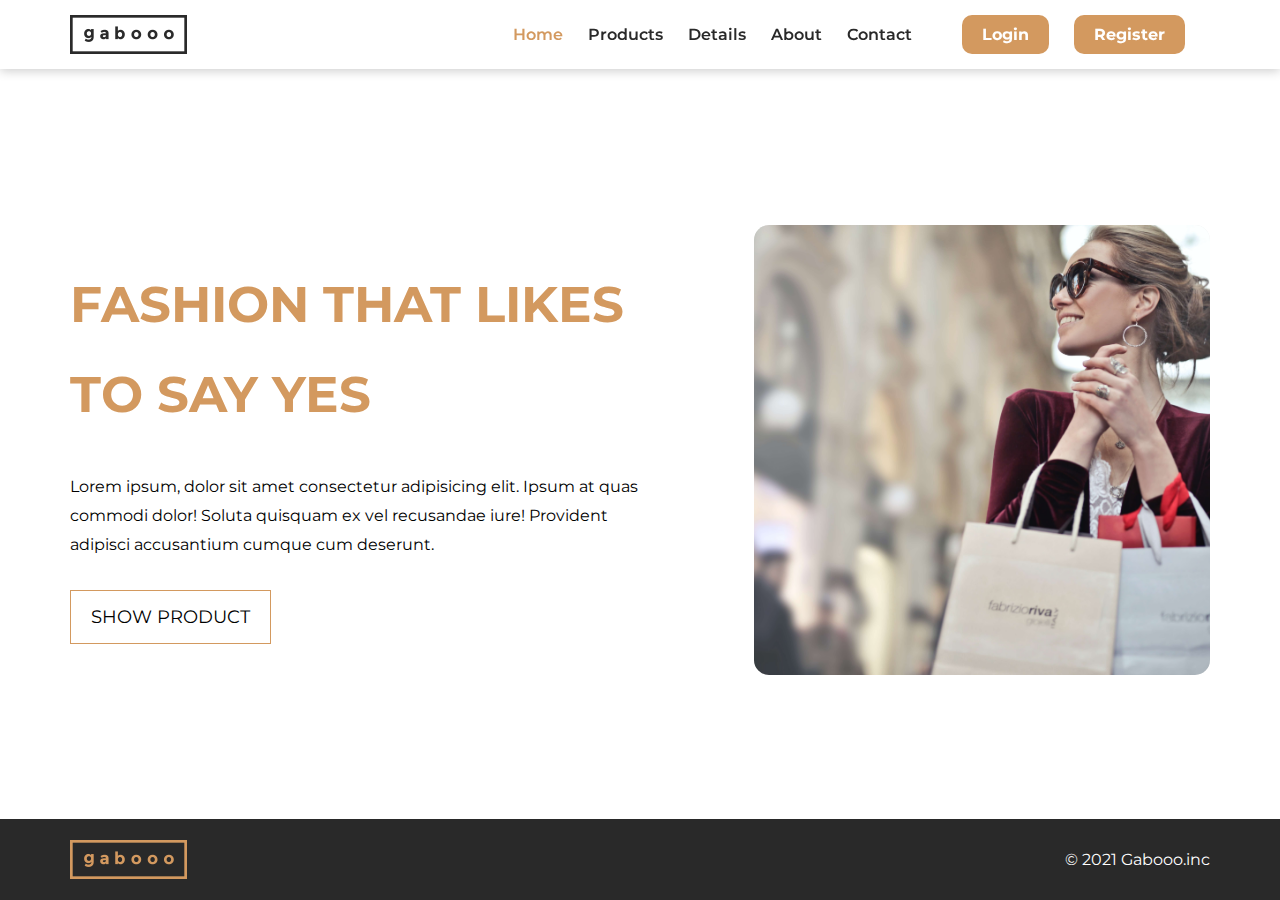
==== index.html @ 7522a524 "Add files via upload" ====
<!DOCTYPE html>
<html lang="en">

<head>
    <meta charset="UTF-8">
    <meta http-equiv="X-UA-Compatible" content="IE=edge">
    <meta name="viewport" content="width=device-width, initial-scale=1.0">
    <link rel="preconnect" href="https://fonts.googleapis.com">
    <link rel="preconnect" href="https://fonts.gstatic.com" crossorigin>
    <link rel="stylesheet" href="https://use.fontawesome.com/releases/v5.15.4/css/all.css" integrity="sha384-DyZ88mC6Up2uqS4h/KRgHuoeGwBcD4Ng9SiP4dIRy0EXTlnuz47vAwmeGwVChigm" crossorigin="anonymous">
    <link href="https://fonts.googleapis.com/css2?family=Montserrat:ital,wght@0,100;0,200;0,300;0,400;0,500;0,600;0,700;0,800;0,900;1,100;1,200;1,300;1,400&display=swap" rel="stylesheet">
    <link rel="stylesheet" href="css/style.css">
    <link rel="stylesheet" href="css/home.css">
    <!--Styling Page-->
    <title>Gabooo</title>
</head>

<body>

    <!-- Start Header -->
    <header>
        <div class="container">

            <nav>
                <img src="imgs/logo.png" alt="" class="logo">
                <div class="links">
                    <span class="burger-menu"><i class="fas fa-bars"></i></span>
                    <ul>
                        <li><a href="index.html" class="active">Home</a></li>
                        <li><a href="files/products.html">Products</a></li>
                        <li><a href="files/details.html">Details</a></li>
                        <li><a href="files/about.html">About</a></li>
                        <li><a href="files/contact-us.html">Contact</a></li>
                        <li><a href="files/login.html">Login</a></li>
                        <li><a href="files/register.html">Register</a></li>
                    </ul>
                </div>
            </nav>

        </div>
    </header>
    <!-- End Header -->


    <!-- Start Landing Page -->

    <div class="landing-page">

        <div class="container">

            <div class="left">
                <h1>FASHION THAT LIKES TO SAY YES</h1>
                <p>Lorem ipsum, dolor sit amet consectetur adipisicing elit. Ipsum at quas commodi dolor! Soluta quisquam ex vel recusandae iure! Provident adipisci accusantium cumque cum deserunt.</p>
                <button><a href="files/products.html">SHOW PRODUCT</a></button>
            </div>
            <div class="right">
                <img src="imgs/landing-image.jpg" alt="" class="landing-image">
            </div>




        </div>
    </div>


    <!-- End Landing Page -->


    <!-- Start Login Form -->







    <!-- End Login Form -->

    <!-- Start Footer -->



    <footer>

        <div class="container">

            <img src="imgs/logo-footer.png" alt="" class="footer-logo">

            <p>&copy; 2021 Gabooo.inc</p>

        </div>


    </footer>

    <!-- End Footer -->

</html>
---- css/style.css ----
*::selection {
    background-color: var(--main-color);
    color: #fff;
}

::-webkit-scrollbar {
    width: 10px;
}

::-webkit-scrollbar-thumb {
    background-color: #d3995f;
    border-radius: 5Px;
}

::-webkit-scrollbar-thumb:hover {
    background-color: #af7f4f;
}


/* End Customize Scroll Bar */


/* Start Global Rules */

* {
    font-family: 'Montserrat', sans-serif;
    -webkit-box-sizing: border-box;
    -moz-box-sizing: border-box;
    -moz-box-sizing: border-box;
    box-sizing: border-box;
}

:root {
    --main-color: #d3995f;
    --second-color: #292929;
}

.active {
    color: var(--main-color) !important;
}

body {
    padding: 0;
    margin: 0;
}

div.container {
    margin-left: auto;
    margin-right: auto;
    padding-left: 15px;
    padding-right: 15px;
}

@media (min-width: 768px) {
    div.container {
        width: 750px;
    }
}

@media (min-width: 992px) {
    div.container {
        width: 950px;
    }
}

@media (min-width: 1200px) {
    div.container {
        width: 1170px;
    }
}


/* End Global Rules */


/* Start Header */

header {
    width: 100%;
    padding: 15px 0;
    position: fixed;
    top: 0;
    left: 50%;
    background-color: #fff;
    z-index: 2;
    transform: translateX(-50%);
    box-shadow: 0 2px 10px 0 rgba(0, 0, 0, 0.2);
}

header div.container {}

header div.container nav {
    display: flex;
    justify-content: space-between;
    align-items: center;
}

header div.container img.logo {}

header div.container div.links {
    position: relative;
}

header div.container div.links span.burger-menu {
    font-size: 40px;
    cursor: pointer;
    display: none;
}

header div.container div.links ul {
    margin: 0;
    padding: 0;
    display: flex;
    align-items: center;
    list-style-type: none;
}

header div.container div.links ul li {
    margin-right: 25px;
    font-weight: 600;
}

header div.container div.links ul li:nth-child(6) {
    margin-left: 25px;
    background-color: var(--main-color);
    padding: 10px 20px;
    font-weight: bold;
    border-radius: 10px;
    transition: 0.3s;
}

header div.container div.links ul li:nth-child(7) {
    background-color: var(--main-color);
    padding: 10px 20px;
    font-weight: bold;
    border-radius: 10px;
    transition: 0.3s;
}

header div.container div.links ul li:nth-child(6) a,
header div.container div.links ul li:nth-child(7) a {
    color: #fff;
}

header div.container div.links ul li:nth-child(6):hover,
header div.container div.links ul li:nth-child(7):hover {
    background-color: #aa7a49;
}

header div.container div.links ul li:nth-child(6) a:hover,
header div.container div.links ul li:nth-child(7) a:hover {
    color: #fff;
}

header div.container div.links ul li a {
    text-decoration: none;
    color: var(--second-color);
    transition: 0.3s;
}

header div.container div.links ul li a:hover {
    color: var(--main-color);
}

@media(max-width: 991px) {
    header div.container div.links {
        position: relative;
    }
    header div.container div.links span.burger-menu {
        display: block;
    }
    header div.container div.links ul {
        flex-direction: column;
        position: absolute;
        display: none;
        left: 50%;
        transform: translate(-85%, 10px);
        top: 50px;
        padding: 20px 40px;
        border-radius: 5px;
        background: var( --second-color);
        color: #fff;
    }
    header div.container div.links:hover ul {
        display: flex;
    }
    header div.container div.links ul li {
        margin: 0;
        margin-bottom: 15px;
    }
    header div.container div.links ul li a {
        color: #fff;
    }
    header div.container div.links ul li:nth-child(6) {
        display: none;
    }
    header div.container div.links ul li:nth-child(7) {
        display: none;
    }
}


/* End Header */


/* Start Footer */

footer {
    width: 100%;
    padding: 15px 0;
    position: fixed;
    color: #fff;
    left: 50%;
    bottom: 0;
    transform: translateX(-50%);
    background-color: var(--second-color);
}

footer div.container {
    display: flex;
    align-items: center;
    justify-content: space-between;
}


/* End Footer */
---- css/home.css ----
:root {
    --main-color: #d3995f;
    --second-color: #292929;
}


/* Start Landing-page */

div.landing-page {
    position: absolute;
    left: 50%;
    padding: 100px 0;
    top: 50%;
    transform: translate(-50%, -50%)
}

div.landing-page div.container {
    display: flex;
    justify-content: space-between;
    align-items: center;
}

div.landing-page div.container div {
    width: 50%;
}

div.landing-page div.container div.left {}

div.landing-page div.container div.left h1 {
    font-size: 50px;
    line-height: 1.8;
    color: var(--main-color);
}

div.landing-page div.container div.left p {
    line-height: 1.8;
}

div.landing-page div.container div.left button {
    display: block;
    padding: 15px 20px;
    background-color: transparent;
    font-size: 18px;
    border: 1px solid var(--main-color);
    cursor: pointer;
    margin: 30px 0;
    transition: 0.6s;
    overflow: hidden;
    position: relative;
    z-index: 2;
}

div.landing-page div.container div.left button:hover {
    color: #fff;
    border-color: #fff;
}

div.landing-page div.container div.left button a {
    text-decoration: none;
    color: #000;
    transition: 0.6s;
}

div.landing-page div.container div.left button:hover a {
    color: #fff;
}

div.landing-page div.container div.left button::before {
    content: '';
    width: 50%;
    height: 100%;
    background-color: var(--main-color);
    position: absolute;
    left: -1px;
    top: 0;
    left: -100%;
    transition: 0.6s;
    z-index: -1;
}

div.landing-page div.container div.left button:hover::before {
    left: 0;
}

div.landing-page div.container div.left button::after {
    content: '';
    width: 50%;
    height: 100%;
    background-color: var(--main-color);
    position: absolute;
    right: -1px;
    top: 0;
    right: -100%;
    transition: 0.6s;
    z-index: -1;
}

div.landing-page div.container div.left button:hover::after {
    right: 0;
}

div.right {
    width: 40% !important;
    overflow: hidden;
    height: 450px;
    border-radius: 15px;
    background-color: #eee;
}

div.right img {
    width: 100%;
    height: 100%;
    object-fit: cover;
    object-position: top center;
}

@media (max-width: 991px) {
    div.left {
        width: 100% !important;
        text-align: center;
    }
    div.right {
        display: none;
    }
    div.landing-page div.container div.left p {
        line-height: 2;
    }
    div.landing-page div.container div.left button {
        margin: 30px auto;
    }
}


/* End Landing-page */
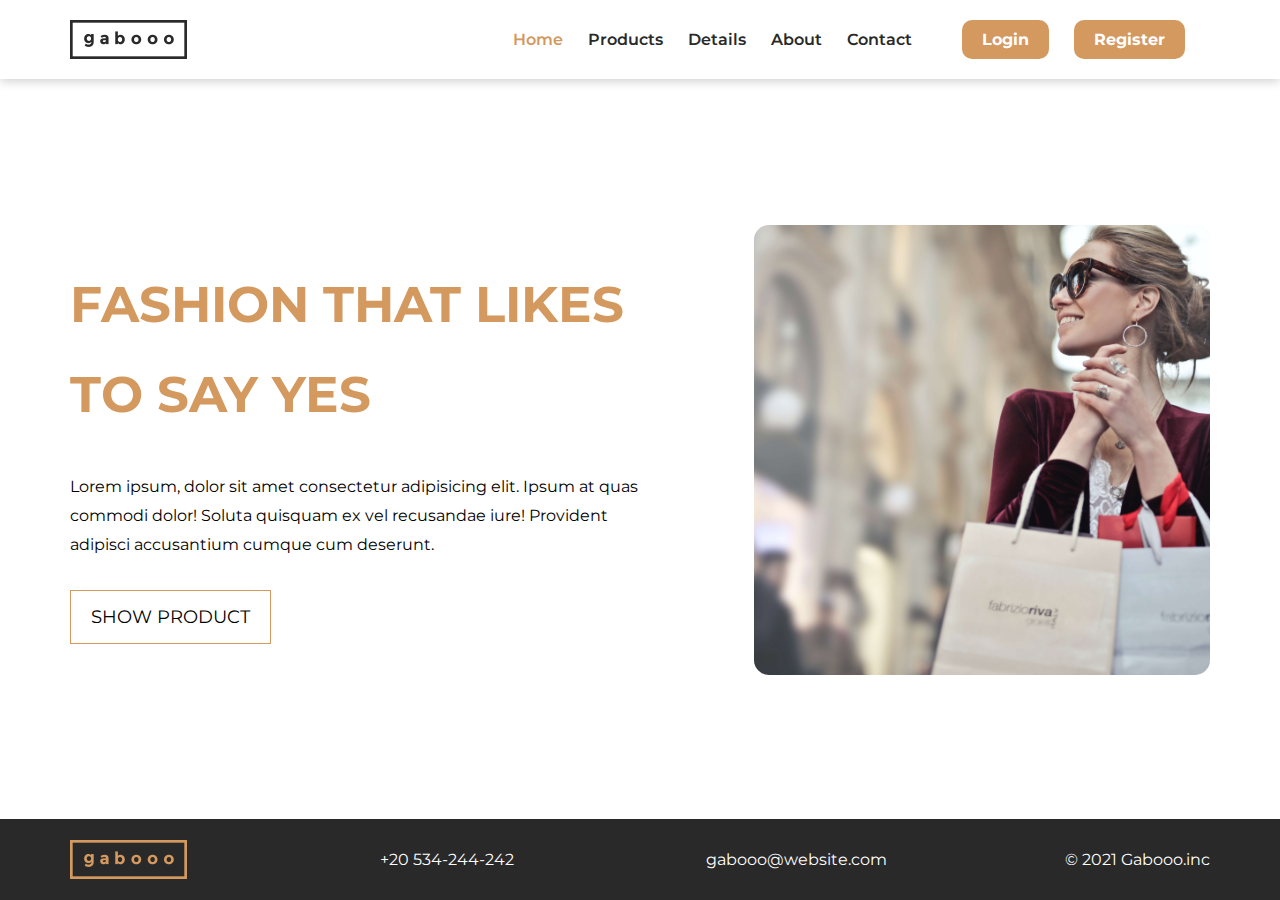
==== commit 7dcf65e0: "Add files via upload" ====
--- a/index.html
+++ b/index.html
@@ -67,15 +67,6 @@
     <!-- End Landing Page -->
 
 
-    <!-- Start Login Form -->
-
-
-
-
-
-
-
-    <!-- End Login Form -->
 
     <!-- Start Footer -->
 
@@ -86,7 +77,8 @@
         <div class="container">
 
             <img src="imgs/logo-footer.png" alt="" class="footer-logo">
-
+            <span class="phone"><i class="fas fa-phone"></i>+20 534-244-242</span>
+            <span class="email"><i class="fas fa-at"></i>gabooo@website.com</span>
             <p>&copy; 2021 Gabooo.inc</p>
 
         </div>
@@ -95,5 +87,6 @@
     </footer>
 
     <!-- End Footer -->
+    <script src="js/app.js"></script>
 
 </html>--- a/css/style.css
+++ b/css/style.css
@@ -77,13 +77,8 @@
 
 header {
     width: 100%;
-    padding: 15px 0;
-    position: fixed;
-    top: 0;
-    left: 50%;
+    padding: 20px 0;
     background-color: #fff;
-    z-index: 2;
-    transform: translateX(-50%);
     box-shadow: 0 2px 10px 0 rgba(0, 0, 0, 0.2);
 }
 
@@ -168,6 +163,7 @@
     }
     header div.container div.links span.burger-menu {
         display: block;
+        transition: 0.3s;
     }
     header div.container div.links ul {
         flex-direction: column;
@@ -179,11 +175,12 @@
         padding: 20px 40px;
         border-radius: 5px;
         background: var( --second-color);
+        z-index: 9999;
         color: #fff;
     }
-    header div.container div.links:hover ul {
+    /* header div.container div.links:hover ul {
         display: flex;
-    }
+    } */
     header div.container div.links ul li {
         margin: 0;
         margin-bottom: 15px;
@@ -222,5 +219,36 @@
     justify-content: space-between;
 }
 
+footer div.container span i {
+    margin-right: 15px;
+}
+
+@media(max-width: 767px) {
+    footer {
+        width: 100%;
+        padding: 15px 0;
+        position: static;
+        color: #fff;
+        left: 0;
+        bottom: 0;
+        transform: translateX(0);
+    }
+    footer div.container {
+        flex-direction: column;
+    }
+    footer div.container img {
+        margin-bottom: 20px;
+        margin-top: 20px;
+    }
+    footer div.container span {
+        margin-bottom: 20px;
+        margin-top: 20px;
+    }
+    footer div.container p {
+        margin-bottom: 20px;
+        margin-top: 20px;
+    }
+}
+
 
 /* End Footer */--- a/css/home.css
+++ b/css/home.css
@@ -9,7 +9,6 @@
 div.landing-page {
     position: absolute;
     left: 50%;
-    padding: 100px 0;
     top: 50%;
     transform: translate(-50%, -50%)
 }
@@ -114,6 +113,23 @@
     object-position: top center;
 }
 
+@media (max-width: 767px) {
+    div.landing-page {
+        position: static;
+        left: 50%;
+        padding: 120px 0;
+        top: 50%;
+        margin: 50px 0px;
+        transform: translate(0, 0);
+    }
+    div.landing-page h1 {
+        font-size: 30px !important;
+    }
+    div.landing-page div.left p {
+        font-size: 14px;
+    }
+}
+
 @media (max-width: 991px) {
     div.left {
         width: 100% !important;
